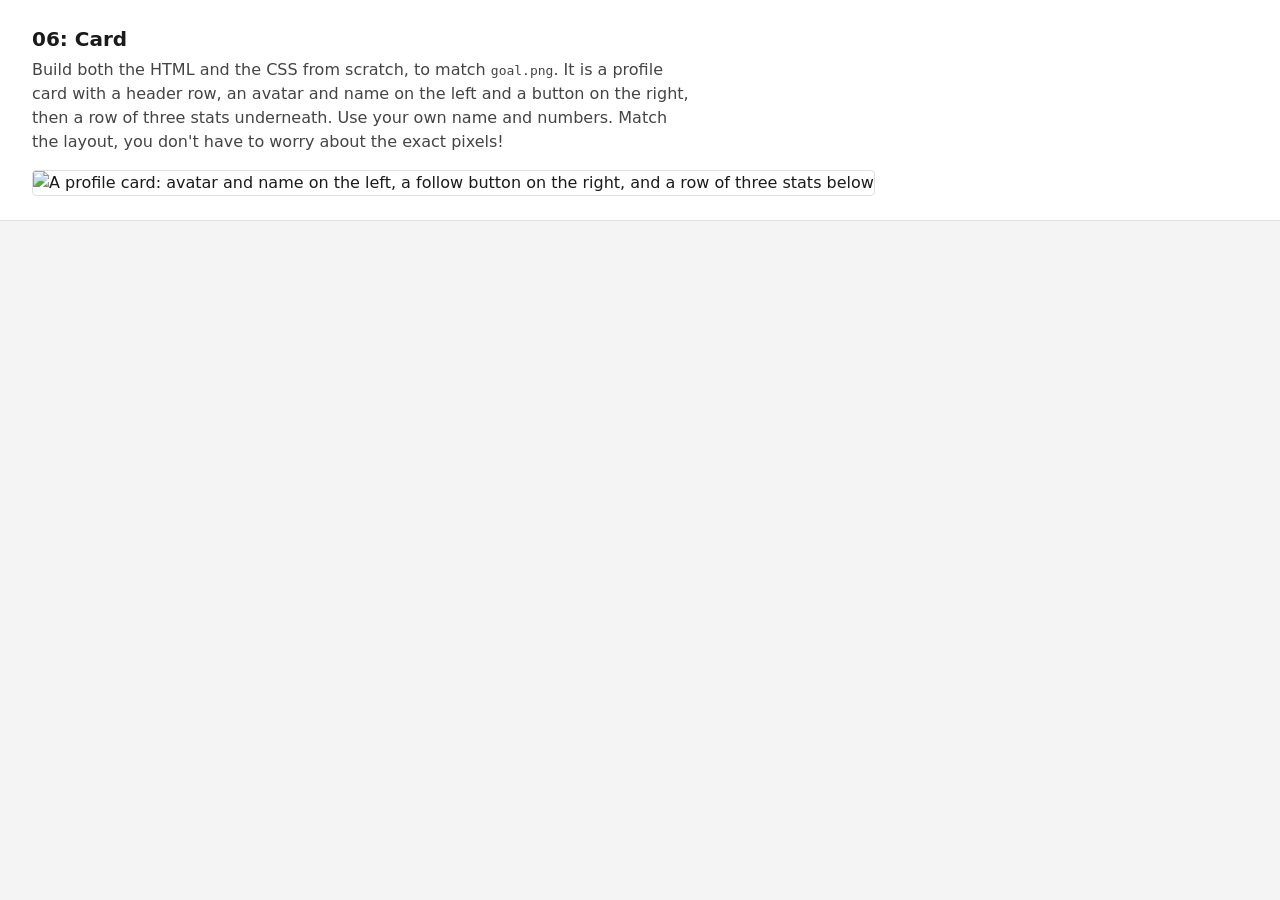
==== 06-card/index.html @ c00cc919 "chore: WIP sync" ====
<!DOCTYPE html>
<html lang="en">
<head>
  <meta charset="UTF-8">
  <meta name="viewport" content="width=device-width, initial-scale=1.0">
  <title>06: Card</title>
  <link rel="stylesheet" href="../shared.css">
  <link rel="stylesheet" href="style.css">
</head>
<body>
  <div class="brief">
    <h1>06: Card</h1>
    <p>Build both the HTML and the CSS from scratch, to match <code>goal.png</code>. It is a profile card with a header row, an avatar and name on the left and a button on the right, then a row of three stats underneath. Use your own name and numbers. Match the layout, you don't have to worry about the exact pixels!</p>
    <img class="goal" src="goal.png" alt="A profile card: avatar and name on the left, a follow button on the right, and a row of three stats below">
  </div>

  <div class="stage">
    <!-- Build the card here. Look at goal.png and find the rows and
         columns first. The header is a row with two sides. The stats
         are a row of three equal columns, each a small stack. -->
  </div>
</body>
</html>
---- shared.css ----
/* Common styles shared by every exercise. You work in each exercise's
   own style.css, not here!! */

* {
  box-sizing: border-box;
}

body {
  margin: 0;
  font-family: system-ui, sans-serif;
  color: #1a1a1a;
  background: #f4f4f5;
  line-height: 1.5;
}

.brief {
  padding: 1.5rem 2rem;
  border-bottom: 1px solid #e0e0e2;
  background: #fff;
}

.brief h1 {
  margin: 0 0 0.25rem;
  font-size: 1.25rem;
}

.brief p {
  margin: 0;
  max-width: 65ch;
  color: #444;
}

.brief a {
  color: #2563eb;
}

.brief .goal {
  margin-top: 1rem;
  max-width: 100%;
  border: 1px solid #e0e0e2;
  border-radius: 4px;
}

.stage {
  padding: 2rem;
}
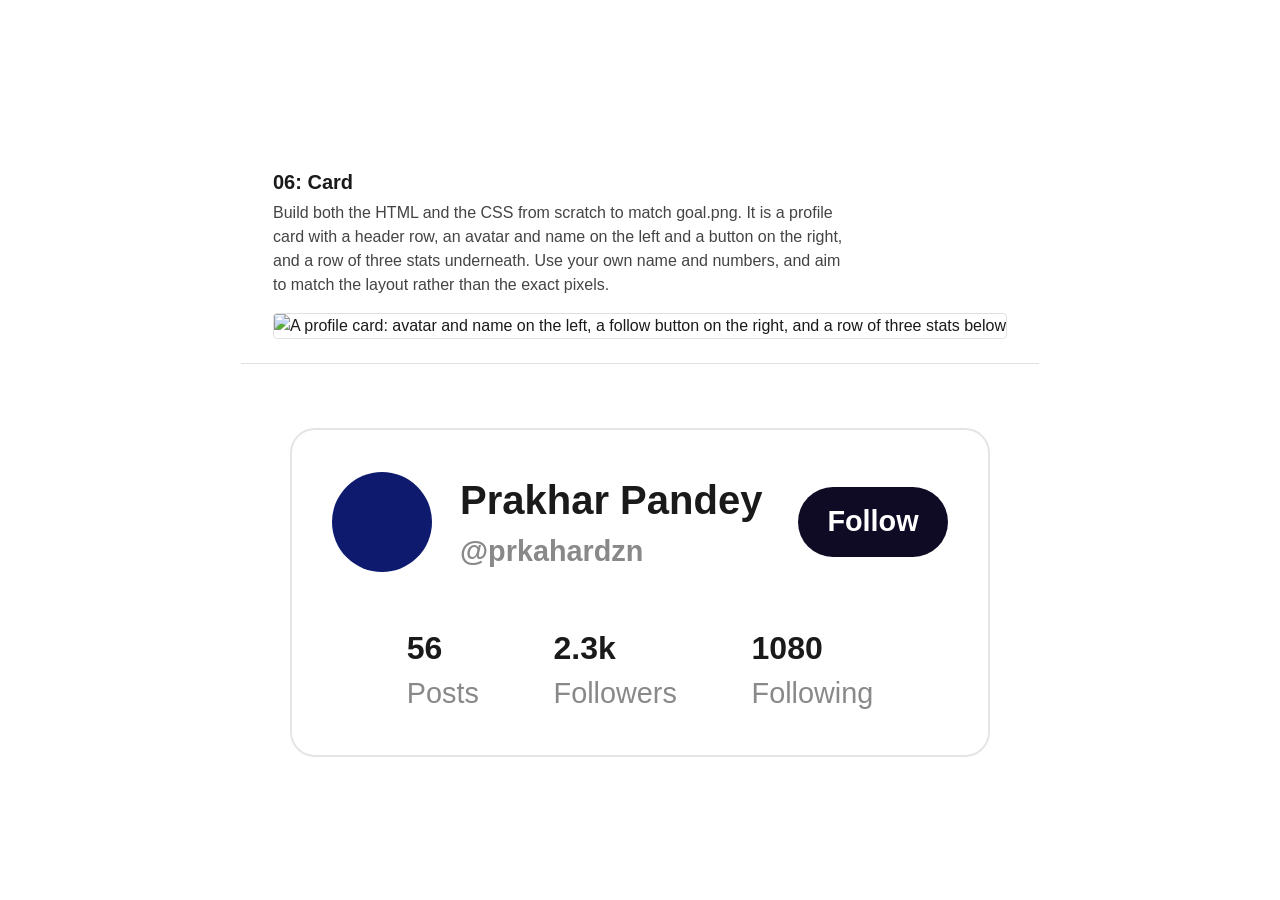
==== commit 26a107d0: "made html and css changes in exercise 6" ====
--- a/06-card/index.html
+++ b/06-card/index.html
@@ -10,14 +10,54 @@
 <body>
   <div class="brief">
     <h1>06: Card</h1>
-    <p>Build both the HTML and the CSS from scratch, to match <code>goal.png</code>. It is a profile card with a header row, an avatar and name on the left and a button on the right, then a row of three stats underneath. Use your own name and numbers. Match the layout, you don't have to worry about the exact pixels!</p>
+    <p>Build both the HTML and the CSS from scratch to match <code>goal.png</code>. It is a profile card with a header row, an avatar and name on the left and a button on the right, and a row of three stats underneath. Use your own name and numbers, and aim to match the layout rather than the exact pixels.</p>
     <img class="goal" src="goal.png" alt="A profile card: avatar and name on the left, a follow button on the right, and a row of three stats below">
   </div>
 
-  <div class="stage">
-    <!-- Build the card here. Look at goal.png and find the rows and
-         columns first. The header is a row with two sides. The stats
-         are a row of three equal columns, each a small stack. -->
-  </div>
+  <div class="stage"></div>
+    <!-- Build the card here. Find the rows and columns in goal.png
+         before you write any tags. The README lists the structure. -->
+<div class="card">
+
+    <div class="header">
+
+        <div class="profile">
+            <div class="avatar"></div>
+
+            <div class="user-info">
+                <h2>Prakhar Pandey</h2>
+                <p>@prkahardzn</p>
+            </div>
+        </div>
+
+        <button>Follow</button>
+
+    </div>
+
+    <div class="stats">
+
+        <div class="stat">
+            <h3>56</h3>
+            <p>Posts</p>
+        </div>
+        <div class="stat">
+            <h3>2.3k</h3>
+            <p>Followers</p>
+        </div>
+
+        <div class="stat">
+            <h3>1080</h3>
+            <p>Following</p>
+        </div>
+
+    </div>
+
+</div>
+
+
+
+
+
+
 </body>
 </html>
--- a/06-card/style.css
+++ b/06-card/style.css
@@ -0,0 +1,76 @@
+/* Your CSS. Start from nothing.
+   Build the HTML first, then style it to match goal.png. */
+* { margin: 0;
+   padding: 0;
+   box-sizing: border-box;
+   font-family:Arial, Helvetica, sans-serif;
+}
+body {
+    background: white;
+display: flex;
+    flex-direction: column;
+    justify-content: center;
+    align-items: center;
+
+    height: 100vh;
+}
+.card {
+    width: 700px;
+    background: white;
+    border: 2px solid #e5e5e5;
+    border-radius: 25px;
+    padding: 40px;
+}
+.header {
+    display: flex;
+    justify-content: space-between;
+    align-items: center;
+}
+.profile {
+    display: flex;
+    align-items: center;
+    gap: 28px;
+}
+.avatar {
+    width: 100px;
+    height: 100px;
+    background: #0e1a6e;
+    border-radius: 50%;
+}
+.user-info h2 {
+    font-size: 2.5rem;
+    font-weight: bold;
+}
+.user-info p{
+   font-size: 1.8rem;
+   color: #898989;
+   font-weight: bold;
+}
+button{
+   background:rgb(15, 11, 37);
+   width:150px;
+   height:70px;
+   color: white;
+   border: none;
+   border-radius: 400px;
+   font-size: 1.8rem;
+   font-weight: bold;
+   cursor: pointer;
+}
+.stats {
+    display: flex;
+    justify-content: space-evenly;
+    margin-top: 50px;
+}
+
+.stat h3 {
+    font-size: 2.0rem;
+    justify-self: center;
+    font-weight: bold;
+}
+
+.stat p {
+    font-size: 1.8rem;
+    color: #898989;
+    font-weight: lighter;
+}
